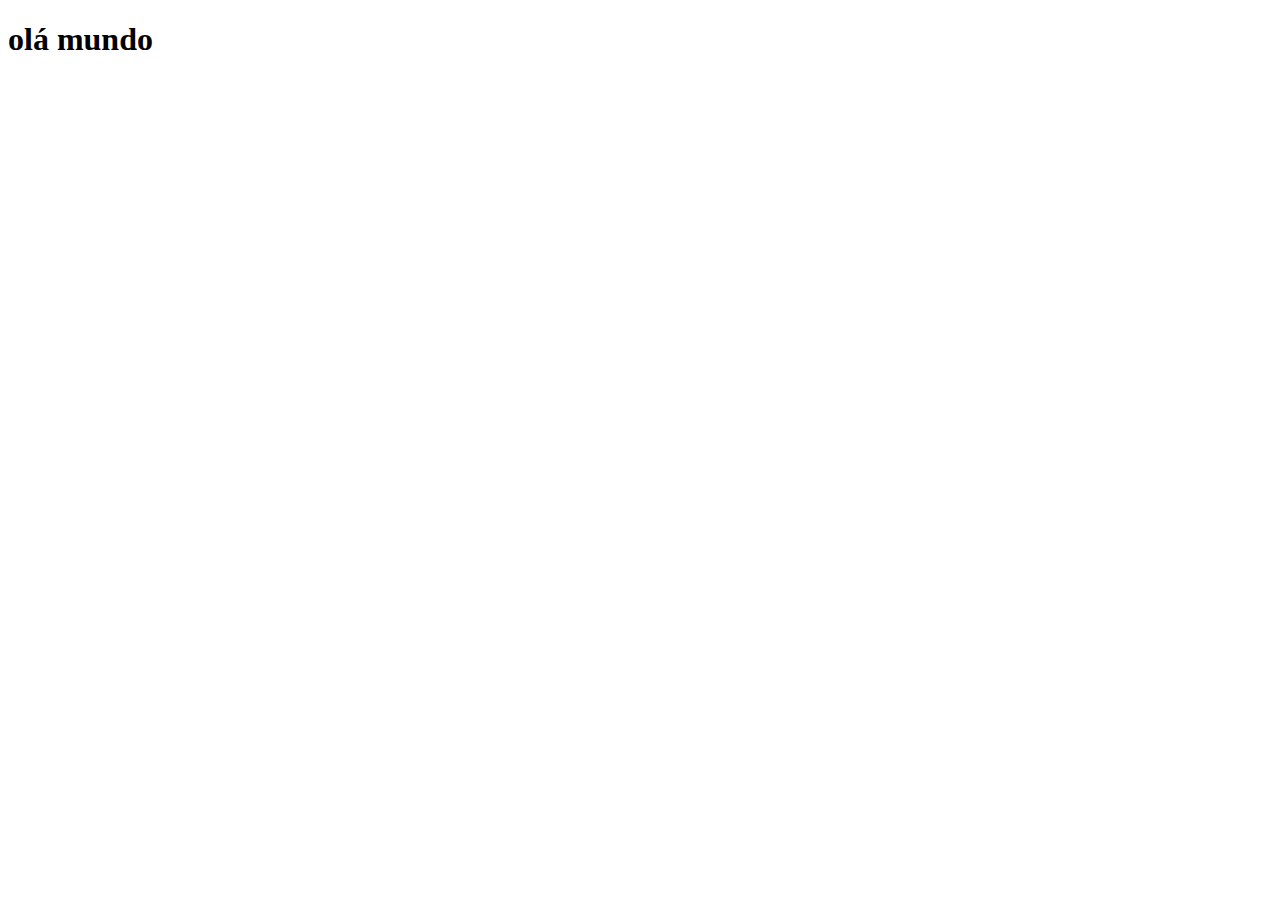
==== index.html @ 69fe8438 "created index and style files" ====
<!DOCTYPE html>
<html lang="pt-br">
<head>
    <meta charset="UTF-8">
    <meta http-equiv="X-UA-Compatible" content="IE=edge">
    <meta name="viewport" content="width=device-width, initial-scale=1.0">
    <title>Projeto Redes Sociais</title>
    <link rel="shortcut icon" href="favicon.ico" type="image/x-icon">
    <link rel="stylesheet" href="estilos/style.css">
</head>
<body>
    <h1>olá mundo</h1>
</body>
</html>
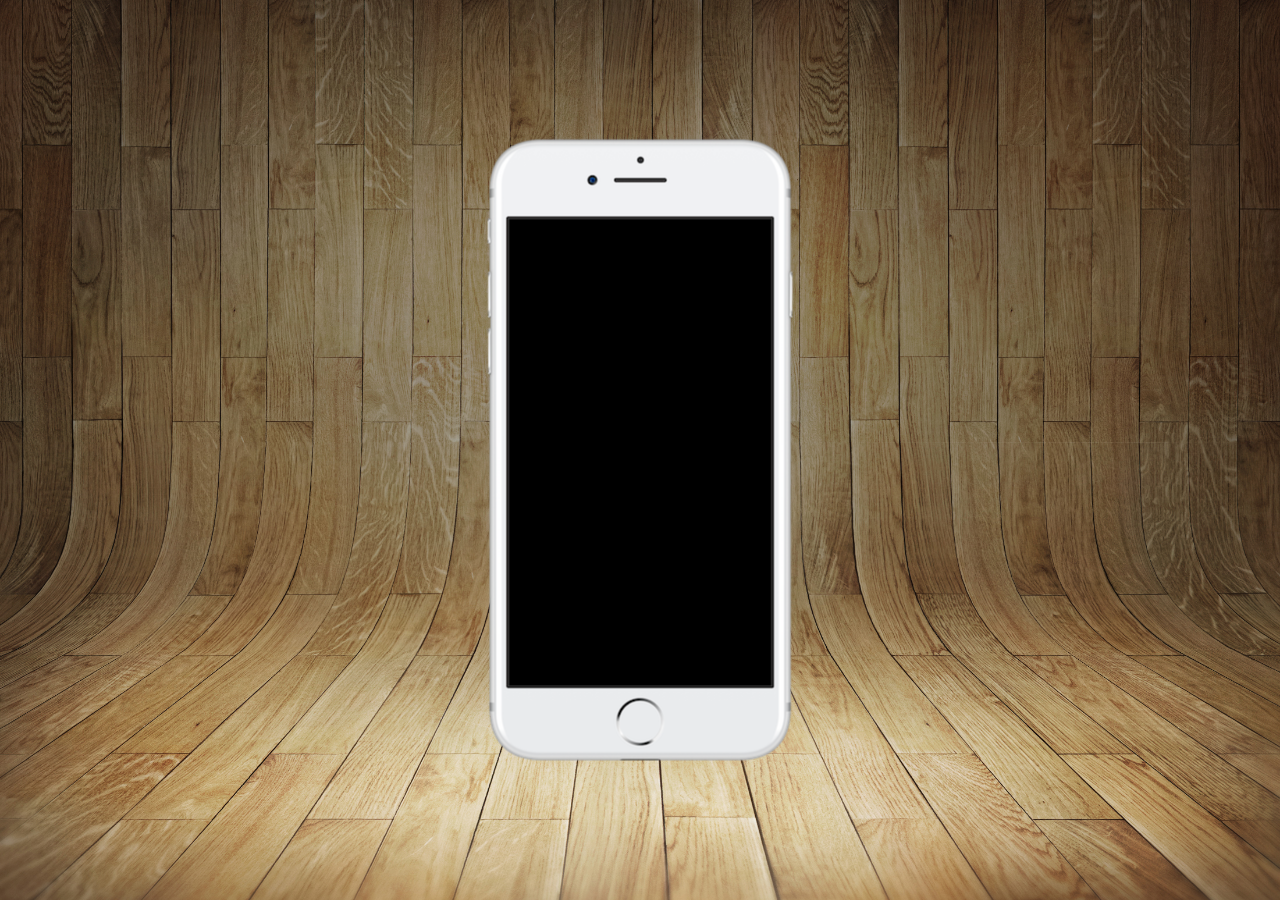
==== commit 36582019: "criado página inicial" ====
--- a/index.html
+++ b/index.html
@@ -9,6 +9,13 @@
     <link rel="stylesheet" href="estilos/style.css">
 </head>
 <body>
-    <h1>olá mundo</h1>
+    <main>
+        <section id="telefone">
+
+        </section>
+        <section id="redes">
+            
+        </section>
+    </main>
 </body>
 </html>--- a/estilos/style.css
+++ b/estilos/style.css
@@ -0,0 +1,28 @@
+@charset "UTF-8";
+*{
+    margin: 0px; 
+    padding:0px; 
+    font-family: Arial, Helvetica, sans-serif;
+}
+html,body{
+    height: 100vh;
+    width: 100vw;
+}
+body{
+    background: url(../imagens/fundo-madeira.jpg) no-repeat top center;
+    background-size: cover;
+    background-attachment: fixed;
+}
+main{
+    position: relative;
+    height: 100vh;
+}
+section#telefone{
+    position: absolute;
+    top: 50%;
+    left: 50%;
+    transform: translate(-50%, -50%);
+    height: 627px;
+    width: 311px;
+    background: url("../imagens/frame-iphone.png") no-repeat;
+}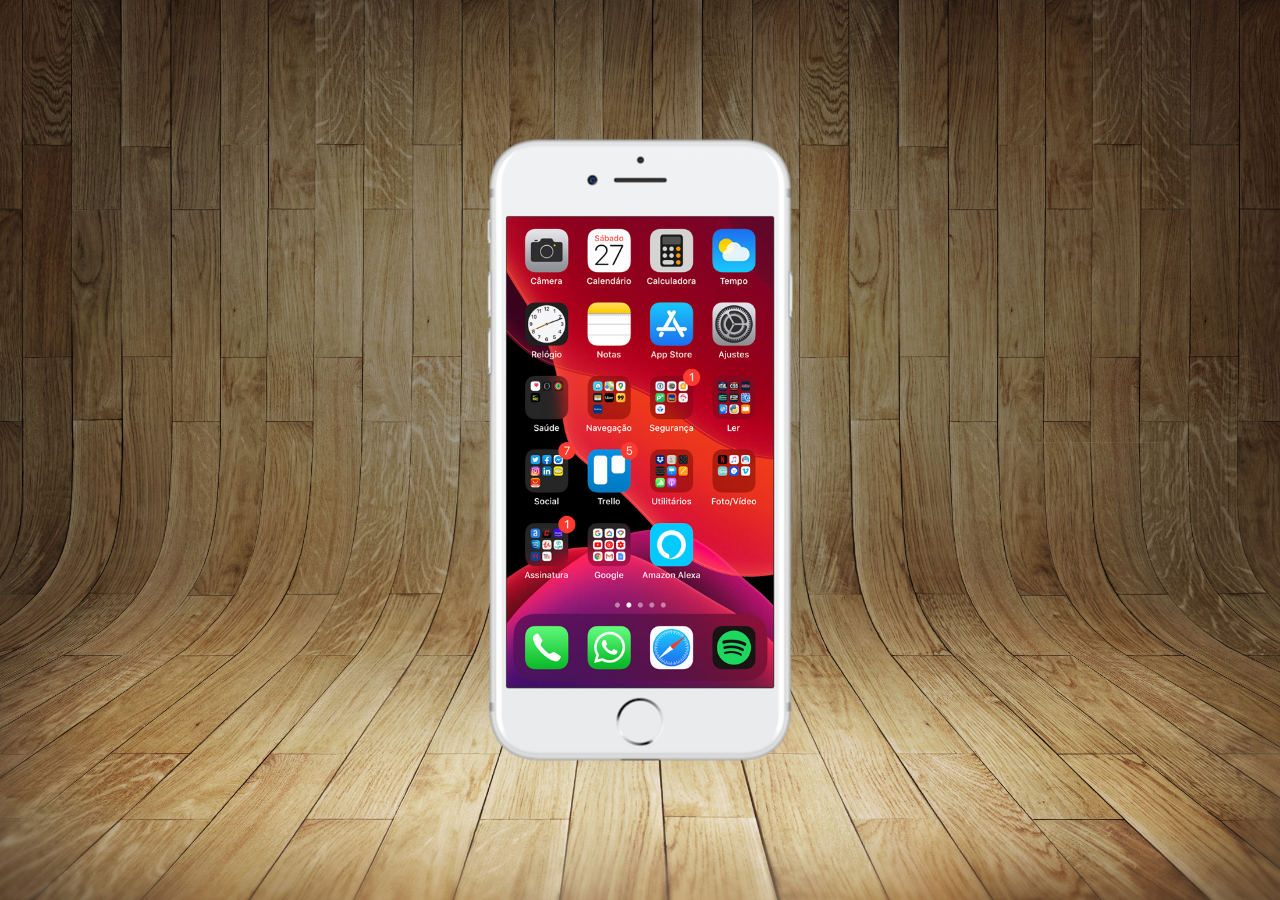
==== commit 18aef4aa: "criando e posicionando a home do celular" ====
--- a/index.html
+++ b/index.html
@@ -11,10 +11,10 @@
 <body>
     <main>
         <section id="telefone">
-
+            <iframe src="home.html" name="tela" id="tela" frameborder="0"></iframe>
         </section>
         <section id="redes">
-            
+
         </section>
     </main>
 </body>
--- a/estilos/style.css
+++ b/estilos/style.css
@@ -17,7 +17,7 @@
     position: relative;
     height: 100vh;
 }
-section#telefone{
+#telefone{
     position: absolute;
     top: 50%;
     left: 50%;
@@ -25,4 +25,11 @@
     height: 627px;
     width: 311px;
     background: url("../imagens/frame-iphone.png") no-repeat;
+}
+#tela{
+    position: relative;
+    top: 80px;
+    left: 22px;
+    width: 267px;
+    height: 471px   ;
 }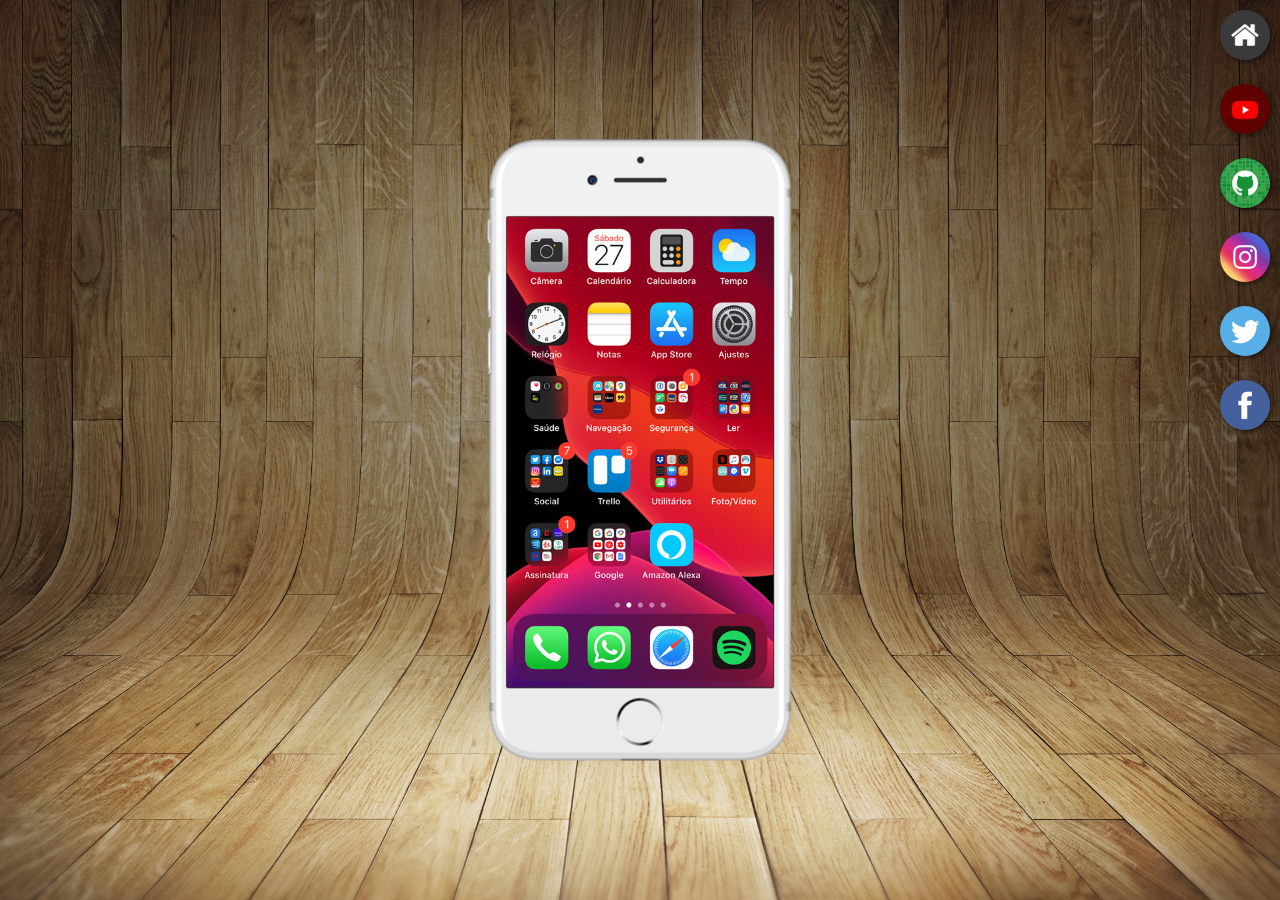
==== commit 6bc75bbc: "criados os botões lateriais" ====
--- a/index.html
+++ b/index.html
@@ -14,7 +14,12 @@
             <iframe src="home.html" name="tela" id="tela" frameborder="0"></iframe>
         </section>
         <section id="redes">
-
+            <a href="#" target="tela"><img src="imagens/logo-home.jpg" alt="home"></a><br>
+            <a href="#" target="tela"><img src="imagens/logo-youtube.jpg" alt="YouTube"></a><br>
+            <a href="#" target="tela"><img src="imagens/logo-github.jpg" alt="GitHub"></a><br>
+            <a href="#" target="tela"><img src="imagens/logo-instagram.jpg" alt="Instagram"></a><br>
+            <a href="#" target="tela"><img src="imagens/logo-twitter.jpg" alt="Twitter"></a><br>
+            <a href="#" target="tela"><img src="imagens/logo-facebook.jpg" alt="Facebook"></a>
         </section>
     </main>
 </body>
--- a/estilos/style.css
+++ b/estilos/style.css
@@ -31,5 +31,29 @@
     top: 80px;
     left: 22px;
     width: 267px;
-    height: 471px   ;
+    height: 471px;
+}
+#redes{
+    text-align: right;
+    /*
+    position: absolute;
+    height: 430px;
+    width: 70px;
+    top: 50%;
+    left: 97%;
+    transform: translate(-50%, -50%);
+    Tentei essa configuração pra centralizar, mas apareceu barra de rolagem...*/
+}
+#redes img{
+    width: 50px;
+    margin: 10px;
+    border-radius: 50%;
+    box-shadow: 2px 2px 5px rgba(0, 0, 0, 0.5);
+    box-sizing:border-box;/*o tamanho da borda é incorporado no tamanho total elemento*/
+}
+#redes img:hover{
+    border: 1px solid rgba(255, 255, 255);
+    transform: translate(-3px, -3px);
+    box-shadow: 5px 5px 10px rgba(0, 0, 0, 0.5);
+    transition: transform 0.3s, border 0.3s, box-shadow 0.3s;
 }